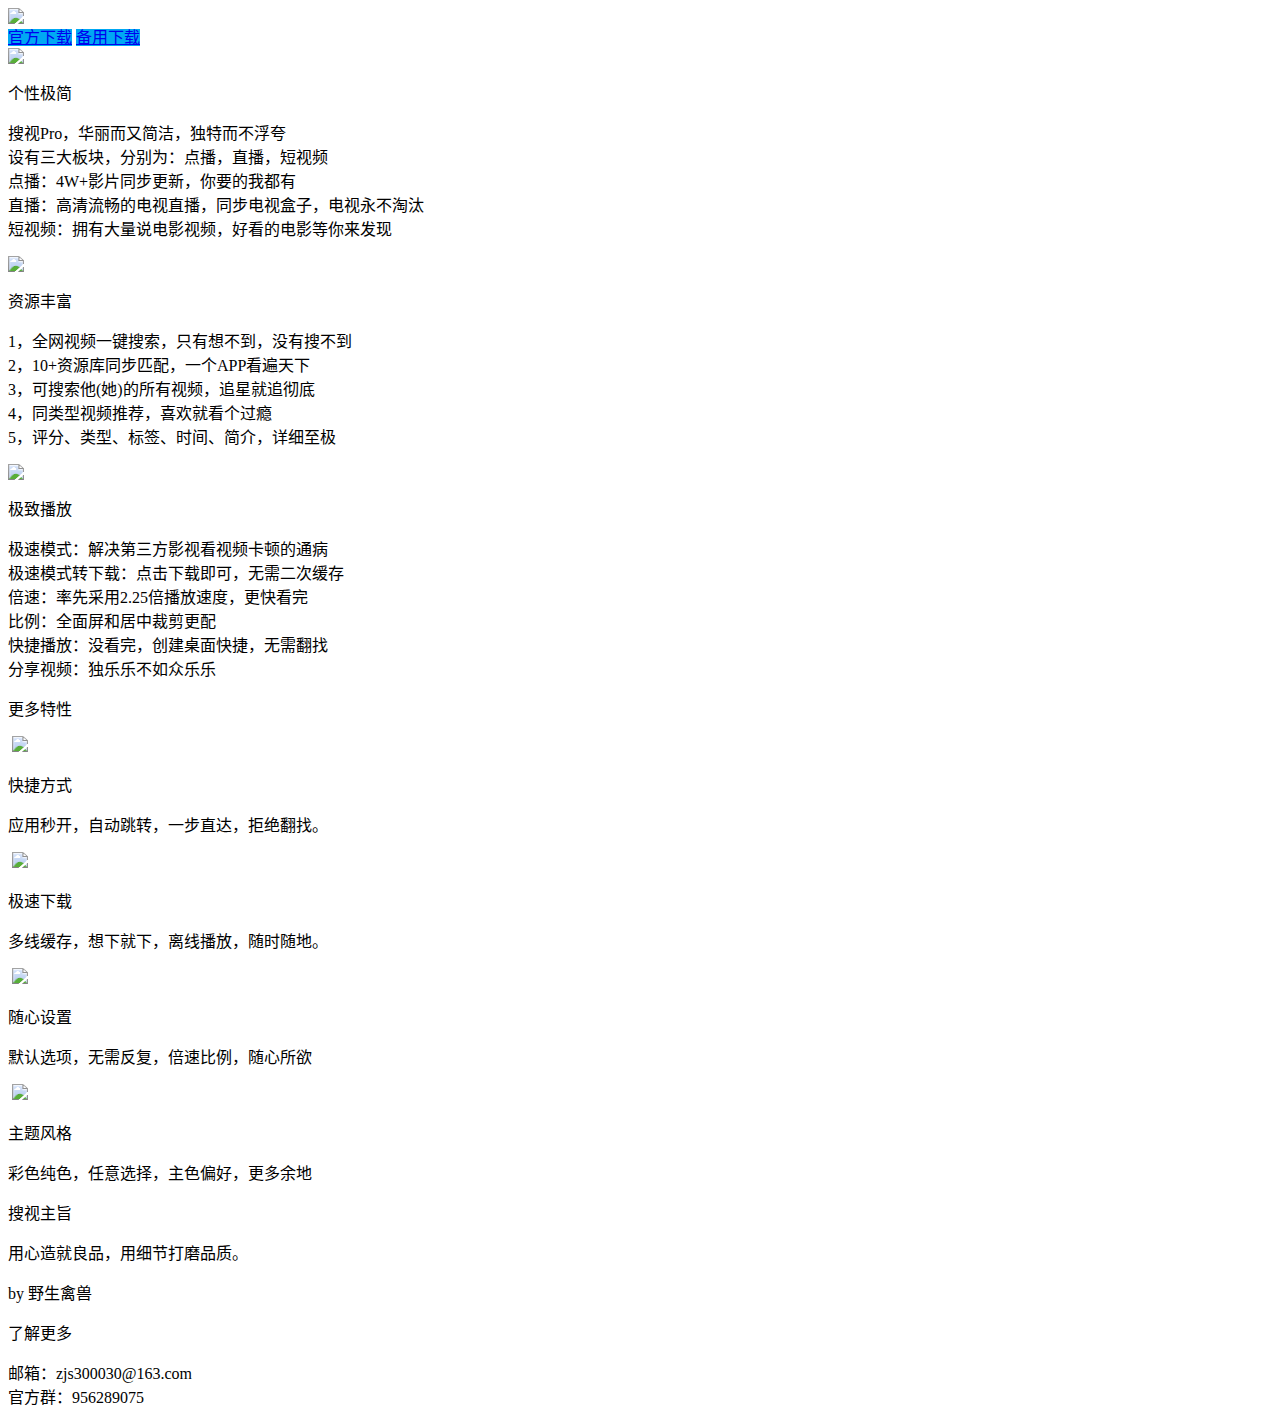
==== index.html @ 490534d6 "Update index.html" ====
<html lang="zh-cn">
  
  <head>
    <meta http-equiv="content-type" content="text/html; charset=utf-8">
    <meta http-equiv="Cache-Control" content="no-transform">
    <meta http-equiv="Cache-Control" content="no-siteapp">
    <meta content="width=device-width,initial-scale=1,maximum-scale=1,user-scalable=0" name="viewport">
    <title>搜视Pro官网 - 崇尚质量与速度的第三方影视播放器，搜视Pro唯一官方网站</title>
    <meta name="description" content="Via浏览器，让你肆意享用简洁清爽、快速高效的手机浏览器。充分发挥广告拦截、插件等先进技术，达到”简单””好用”的设计初衷。">
    <meta name="keywords" content="via,browser,viabrowser">
    <link rel="stylesheet" href="./html/css/style.css">
    <link rel="stylesheet" href="./html/css/pure-min.css">
    <link rel="stylesheet" href="./html/css/grids-responsive-min.css"></head>
  
  <body>
  
    <div class="pure-g container align-center">
      <div class="pure-u-1">
       	<img class="screenshot" src="./html/image/title.png">
      </div>
      <div class="pure-u-1">
        <a class="app-download text-content center" style="background:#00a8f3" target="blank" href="./htm/download.html">官方下载</a>
        <a class="app-download text-content center" style="background:#00a8f3" target="blank" href="https://play.google.com/store/apps/details?id=mark.via.gp">备用下载</a>
      </div>
    </div>
    
    <div class="pure-g container align-center">
      <div class="pure-u-1 pure-u-md-2-3">
        <img class="screenshot" src="./html/image/page-home.png"></div>
      <div class="pure-u-1 pure-u-md-1-3">
        <p class="box-title text-title">个性极简</p>
        <p class="function-content text-content left">搜视Pro，华丽而又简洁，独特而不浮夸<br>设有三大板块，分别为：点播，直播，短视频<br>点播：4W+影片同步更新，你要的我都有<br>直播：高清流畅的电视直播，同步电视盒子，电视永不淘汰<br>短视频：拥有大量说电影视频，好看的电影等你来发现</p></div>
    </div>
    
    <div class="pure-g container align-center">
      <div class="pure-u-1 pure-u-md-2-3">
        <img class="screenshot" src="./html/image/page-search.png"></div>
      <div class="pure-u-1 pure-u-md-1-3">
        <p class="box-title text-title">资源丰富</p>
        <p class="function-content text-content left">1，全网视频一键搜索，只有想不到，没有搜不到<br>2，10+资源库同步匹配，一个APP看遍天下<br>3，可搜索他(她)的所有视频，追星就追彻底<br>4，同类型视频推荐，喜欢就看个过瘾<br>5，评分、类型、标签、时间、简介，详细至极</p></div>
    </div>
    
    <div class="pure-g container align-center">
      <div class="pure-u-1 pure-u-md-2-3">
        <img class="screenshot" src="./html/image/page-player.png"></div>
      <div class="pure-u-1 pure-u-md-1-3">
        <p class="box-title text-title">极致播放</p>
        <p class="function-content text-content left">极速模式：解决第三方影视看视频卡顿的通病<br>极速模式转下载：点击下载即可，无需二次缓存<br>倍速：率先采用2.25倍播放速度，更快看完<br>比例：全面屏和居中裁剪更配<br>快捷播放：没看完，创建桌面快捷，无需翻找<br>分享视频：独乐乐不如众乐乐</p></div>
    </div>
    
    <div class="pure-g container">
      <div class="pure-u-1">
        <p class="box-title-center text-title">更多特性</p></div>
      
      <div class="pure-u-1 pure-u-sm-1-2 pure-u-md-1-4">
        <img src="" class="feature-image">
        <img class="screenshot" src="./html/image/page-shortcut.png">
        <p class="feature-title text-title-sm">快捷方式</p>
        <p class="feature-desc text-content">应用秒开，自动跳转，一步直达，拒绝翻找。</p></div>
     
      <div class="pure-u-1 pure-u-sm-1-2 pure-u-md-1-4">
        <img src="" class="feature-image">
        <img class="screenshot" src="./html/image/page-download.png">
        <p class="feature-title text-title-sm">极速下载</p>
        <p class="feature-desc text-content">多线缓存，想下就下，离线播放，随时随地。</p></div>
     
      <div class="pure-u-1 pure-u-sm-1-2 pure-u-md-1-4">
        <img src="" class="feature-image">
        <img class="screenshot" src="./html/image/page-setting.png">
        <p class="feature-title text-title-sm">随心设置</p>
        <p class="feature-desc text-content">默认选项，无需反复，倍速比例，随心所欲</p></div>
     
     <div class="pure-u-1 pure-u-sm-1-2 pure-u-md-1-4">
        <img src="" class="feature-image">
        <img class="screenshot" src="./html/image/page-theme.png">
        <p class="feature-title text-title-sm">主题风格</p>
        <p class="feature-desc text-content">彩色纯色，任意选择，主色偏好，更多余地</p></div>
     
    </div>
    
    <div class="pure-g container">
      <div class="pure-u-1">
        <p class="box-title text-title">搜视主旨</p></div>
      
      <div class="pure-u-1">
        <p class="comment-content text-content left">用心造就良品，用细节打磨品质。</p>
        <p class="comment-author right">
          <span class="comment-author-name text-content">by 野生禽兽</span></p>
      </div>
      
    </div>
    
    <div class="pure-g container">
      <div class="pure-u-1">
        <p class="box-title-center text-title">了解更多</p></div>
      <div class="pure-u-1">
        <p class="about-content text-content center">邮箱：zjs300030@163.com
          <br>官方群：956289075
          </p>
      </div>
    </div>
    
  </body>

</html>
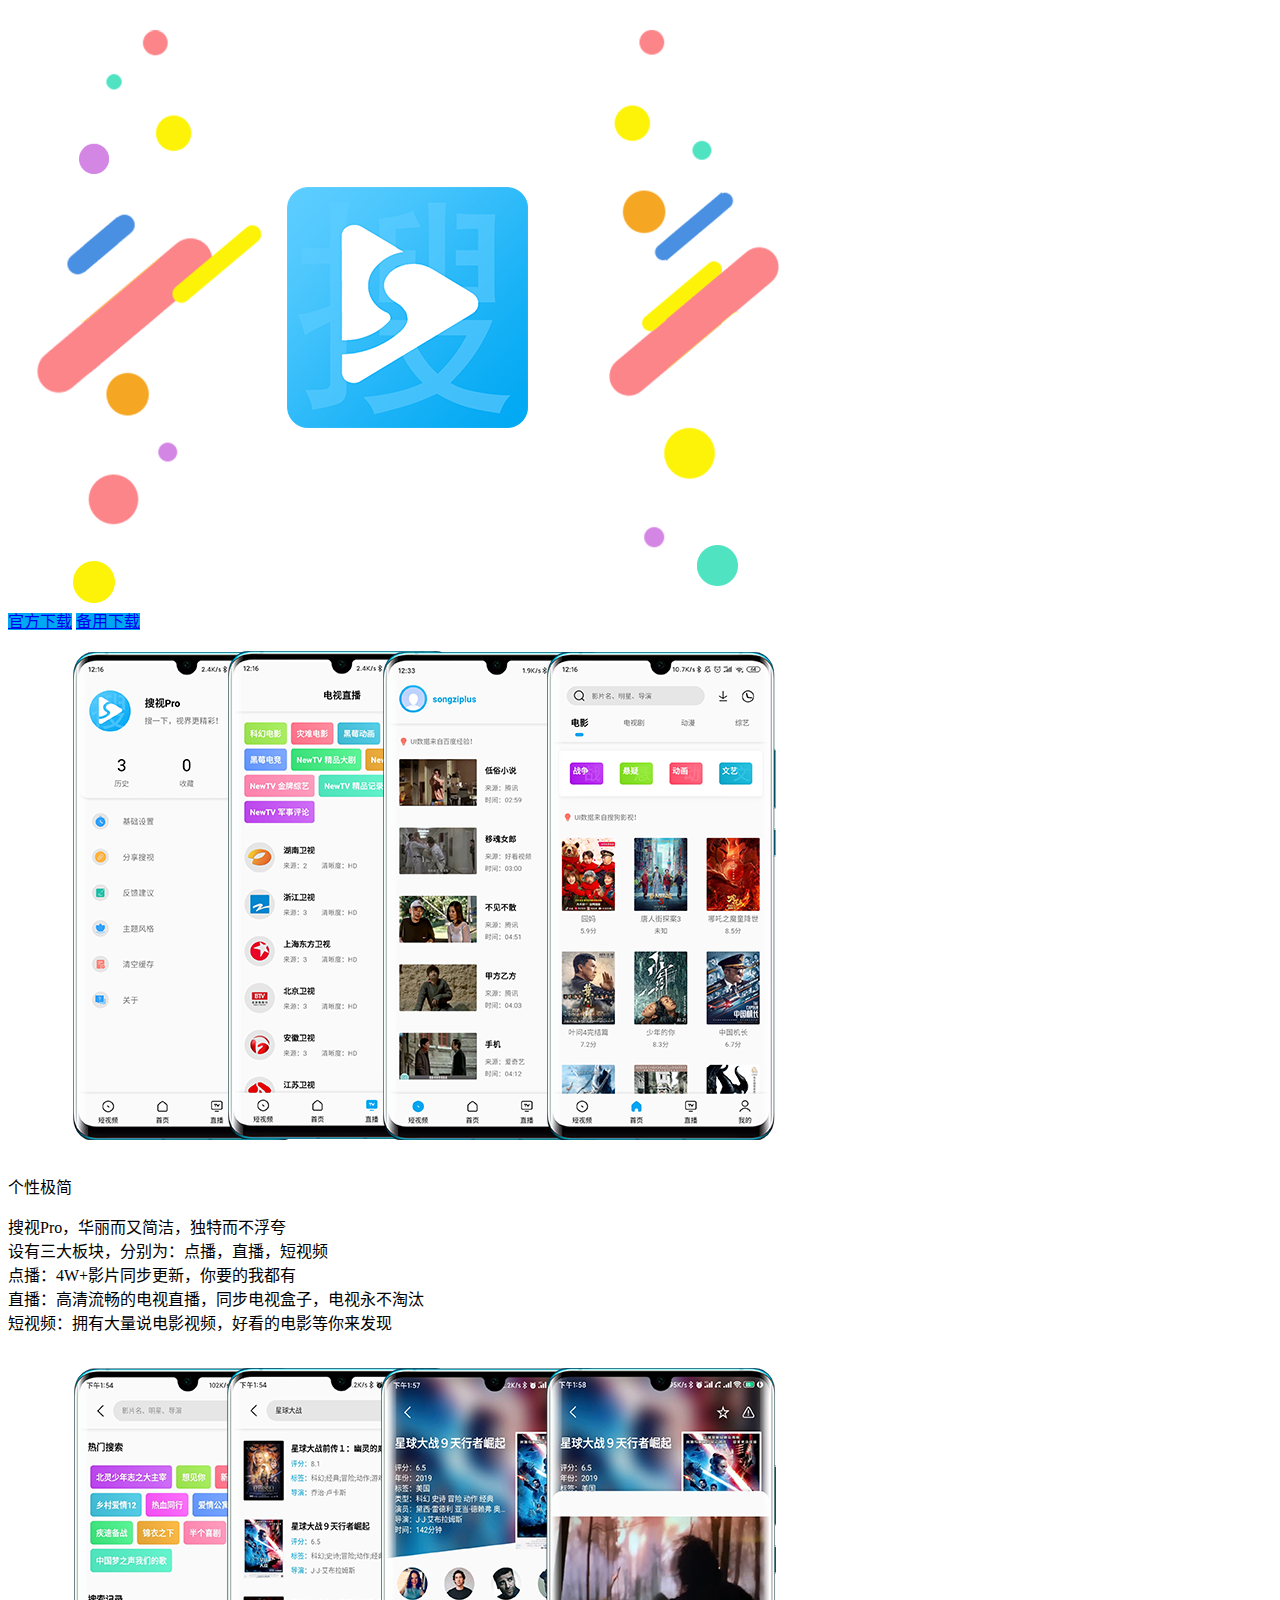
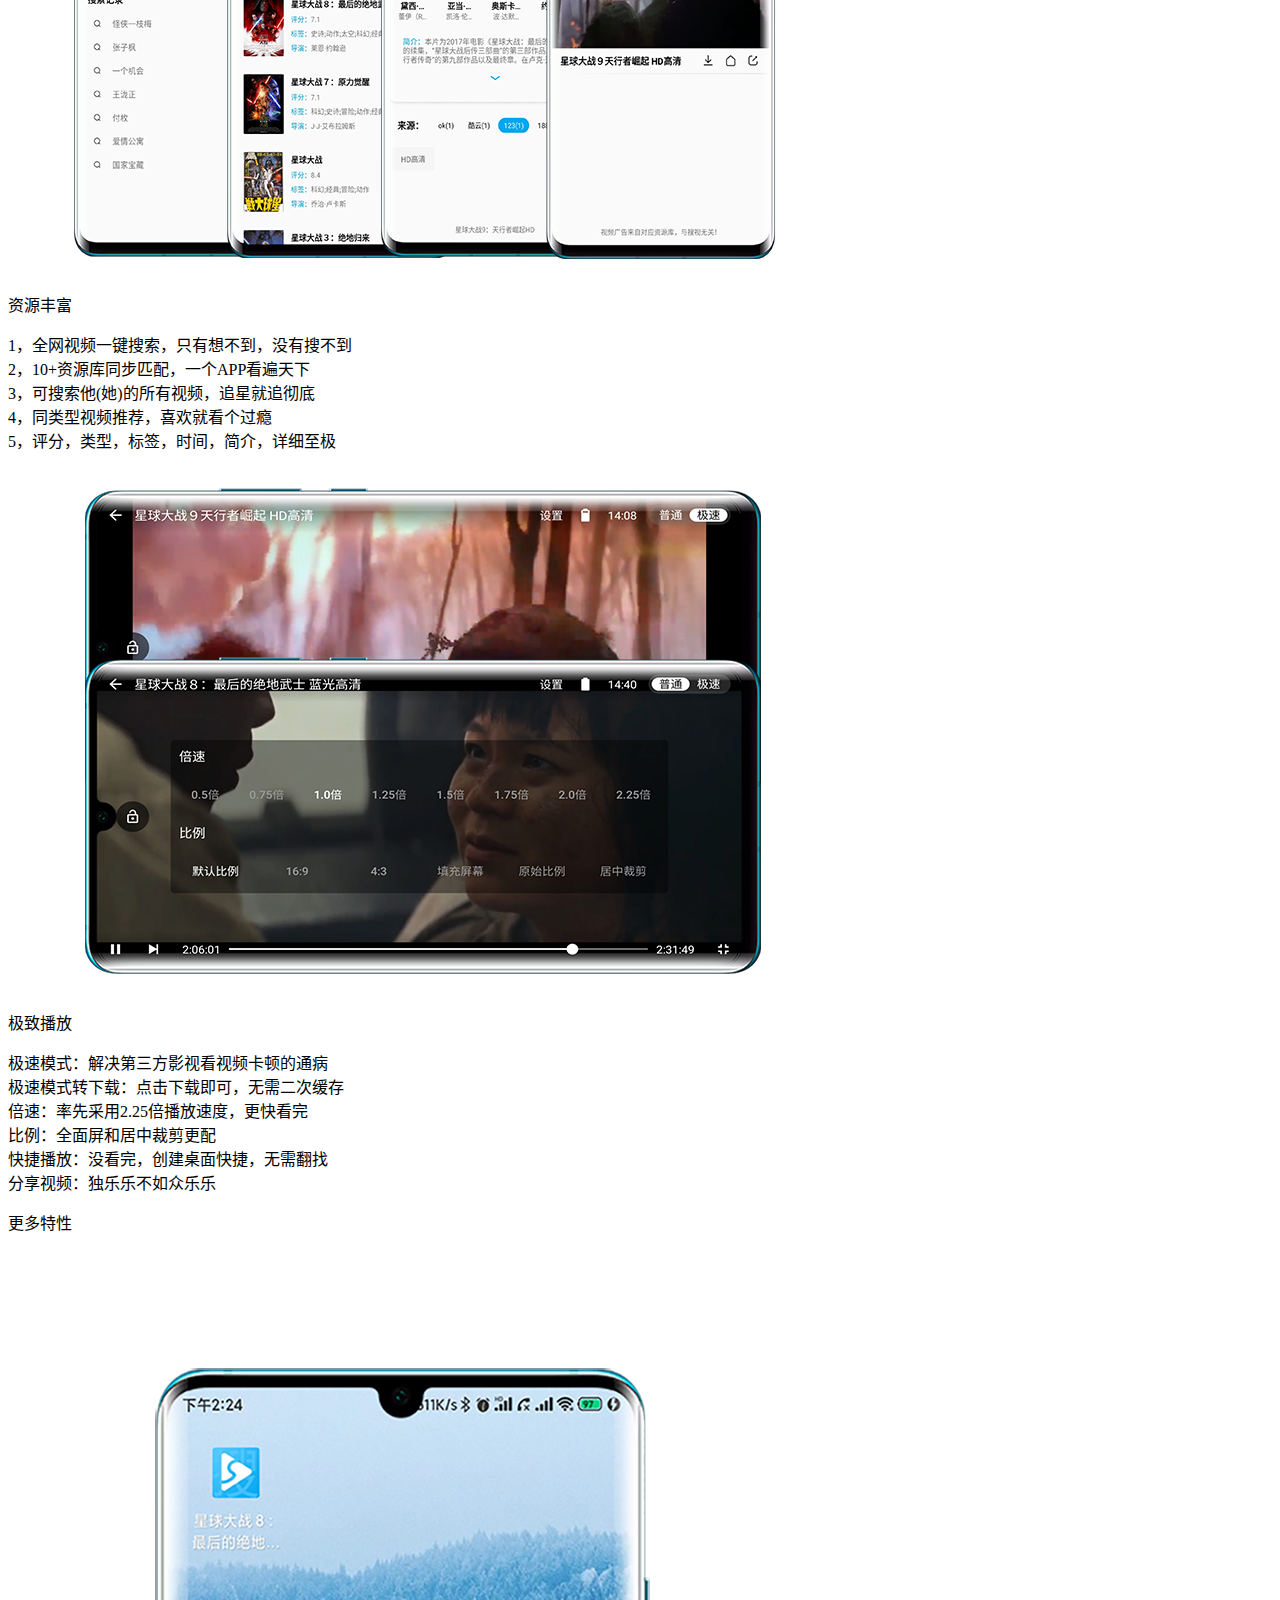
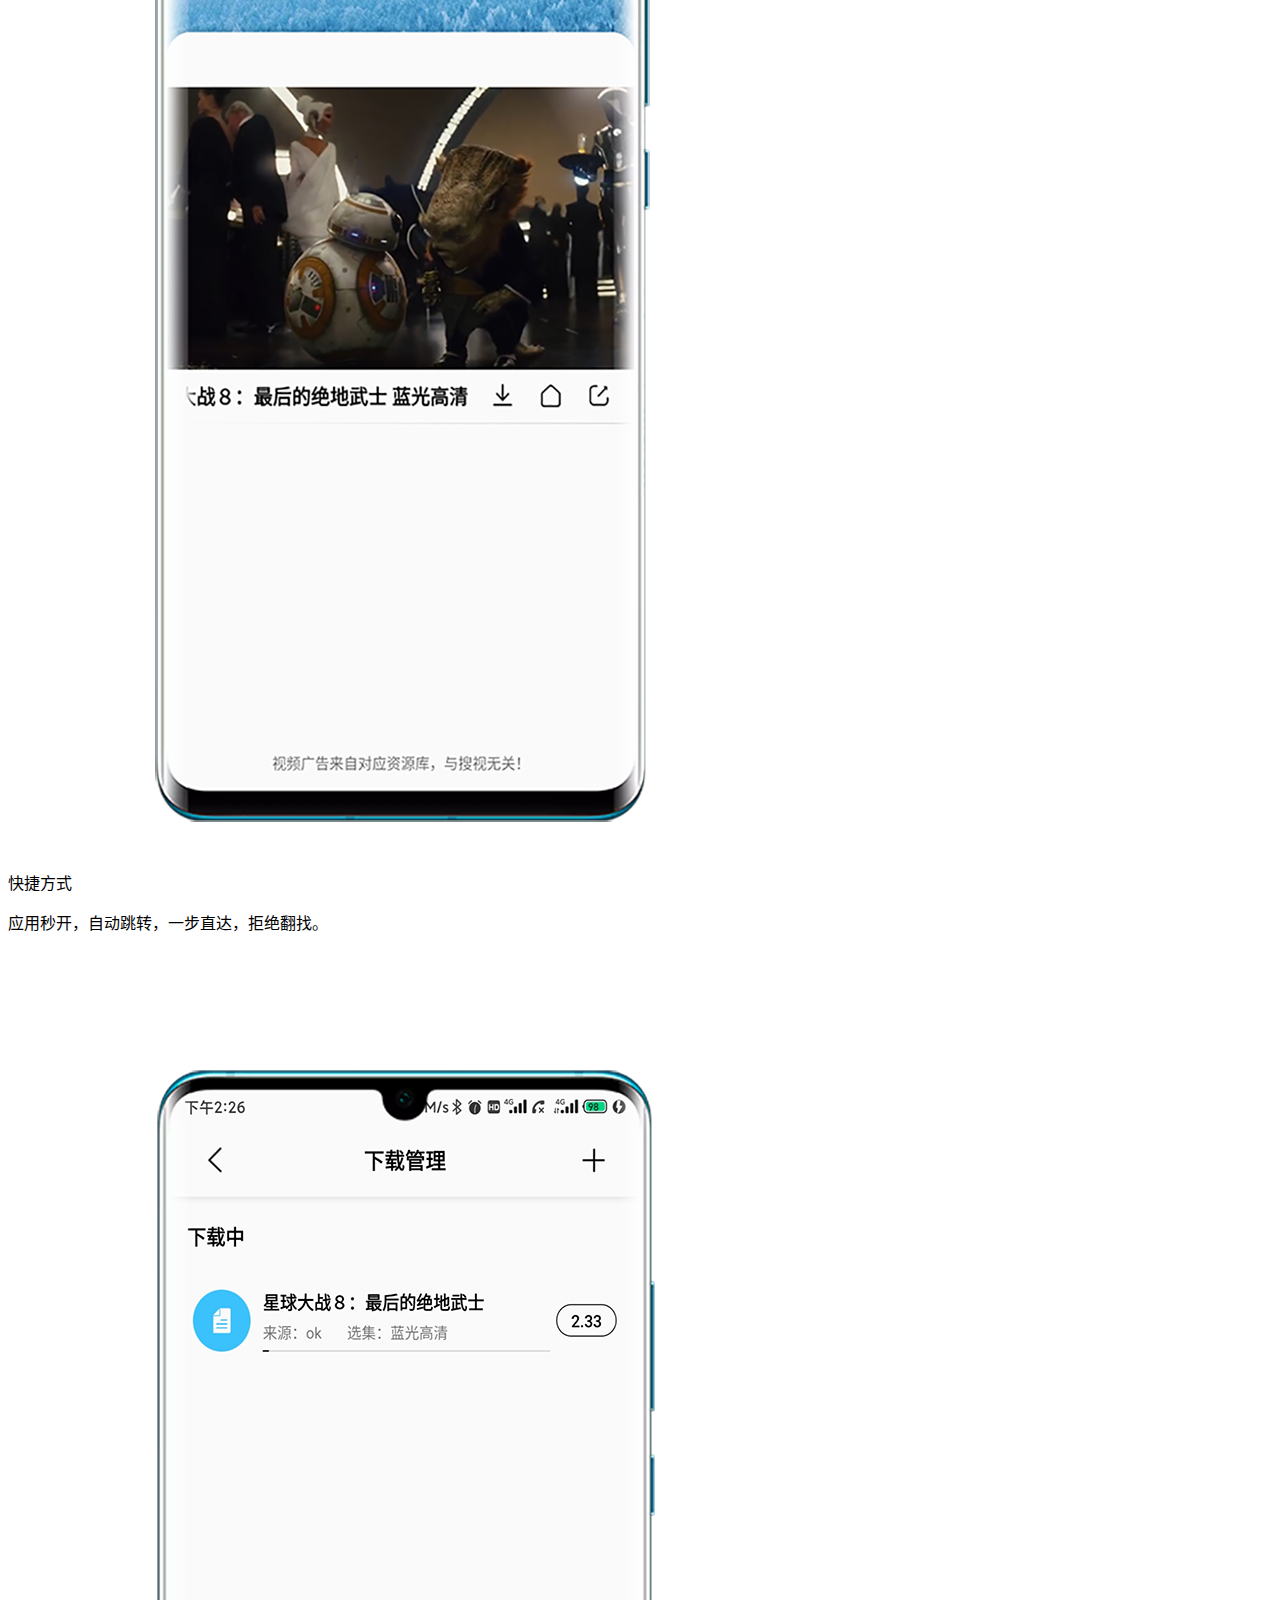
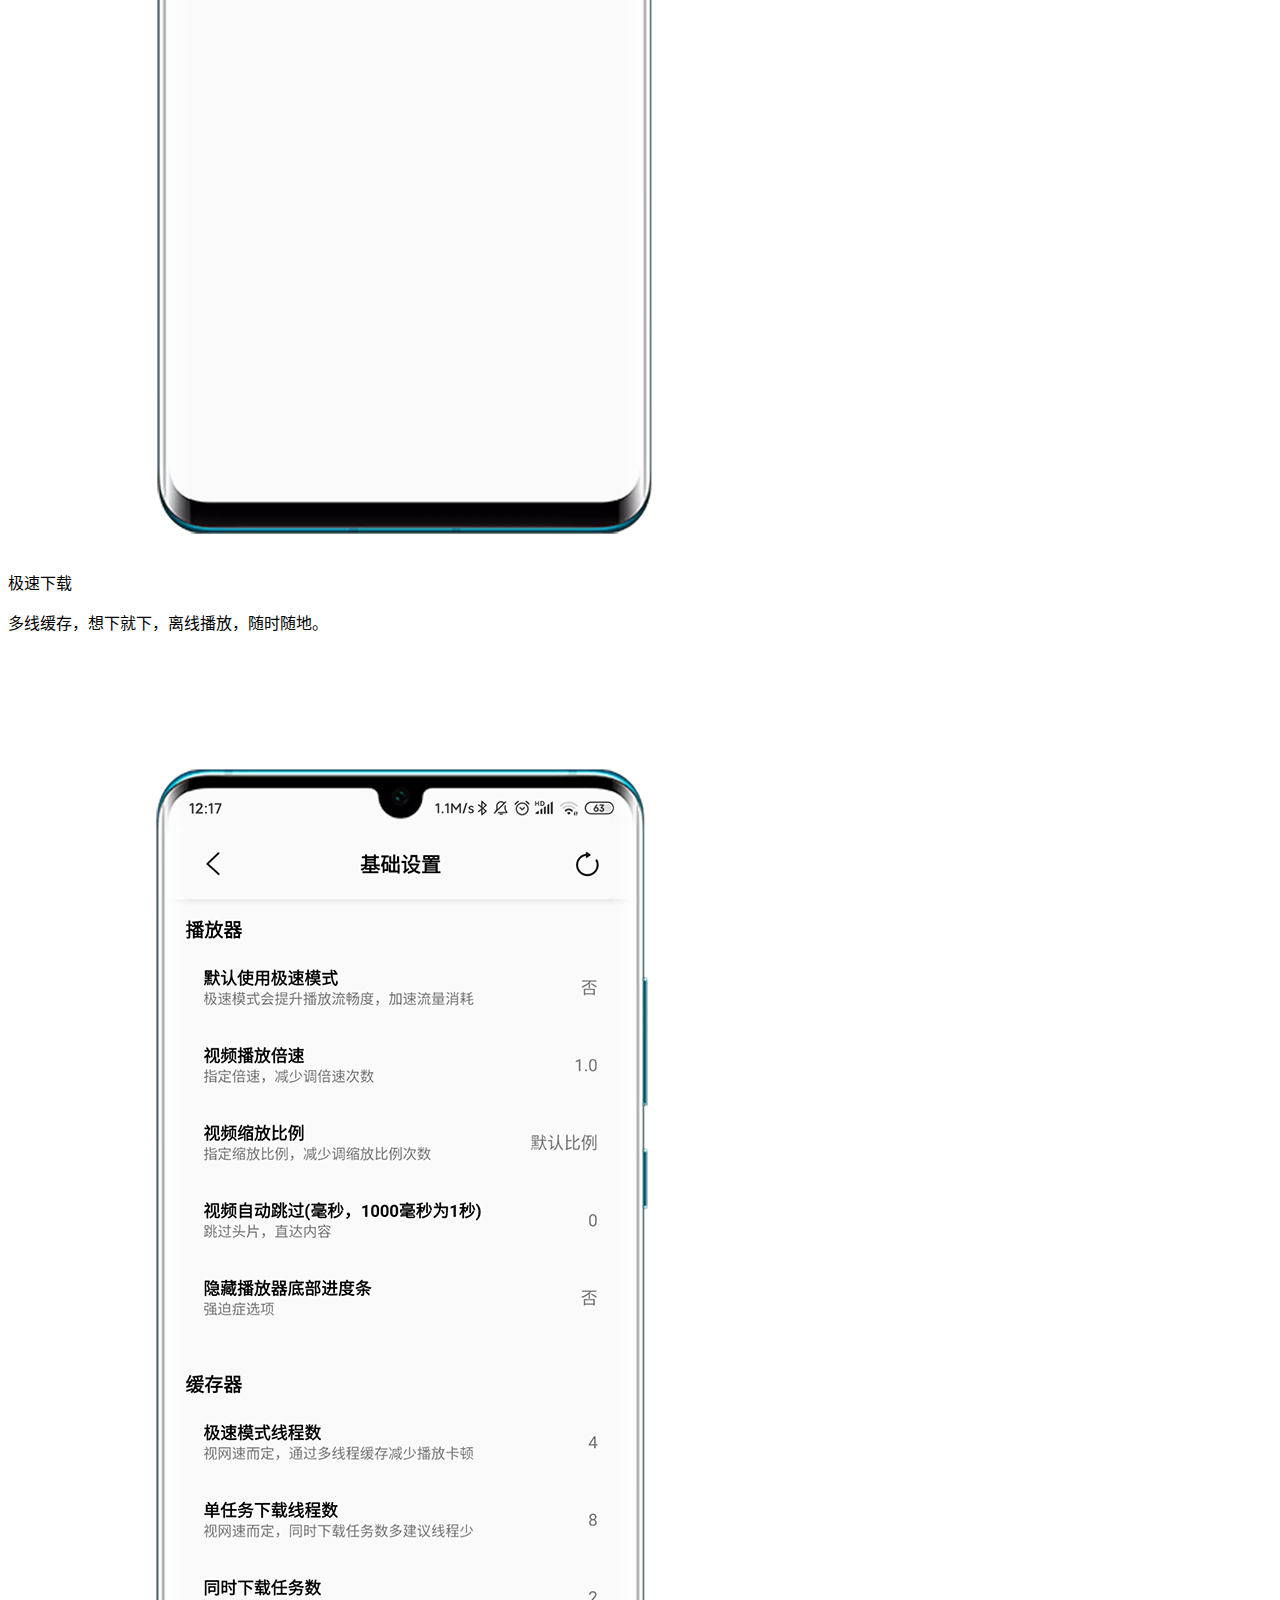
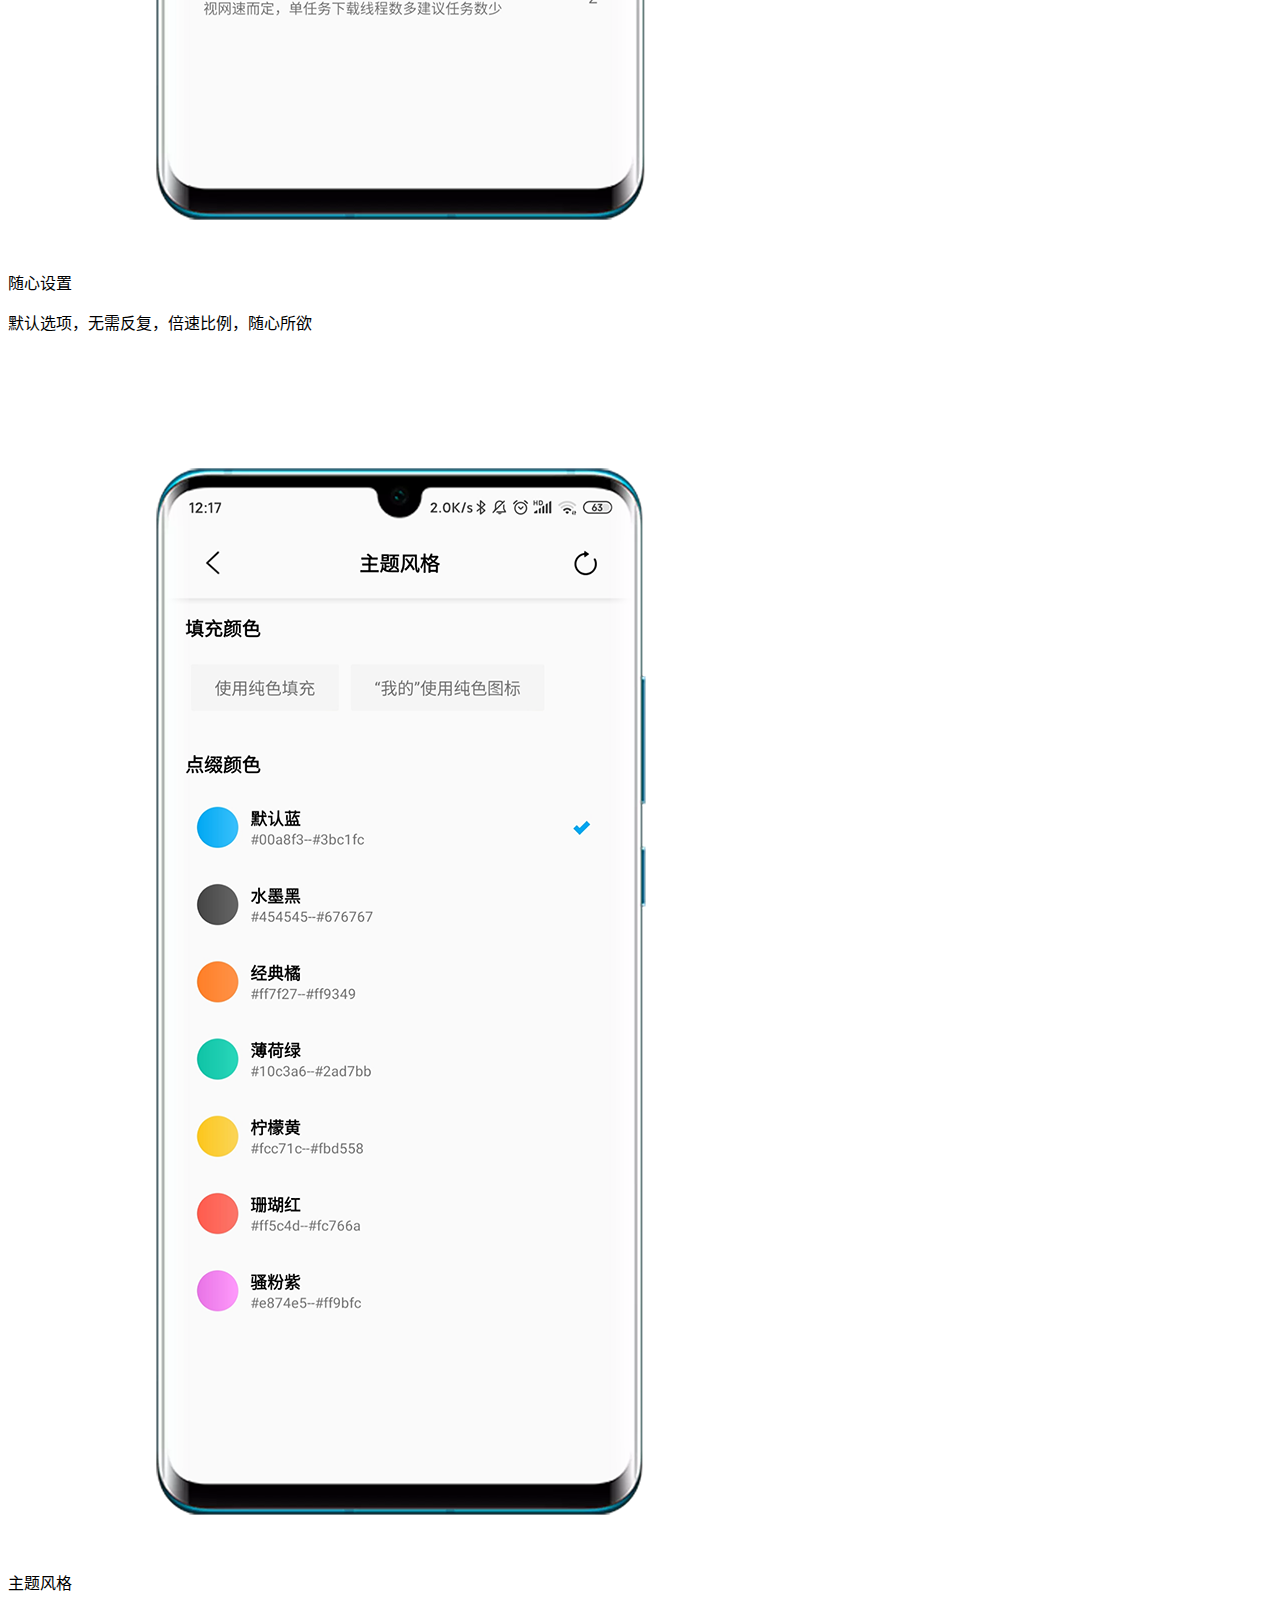
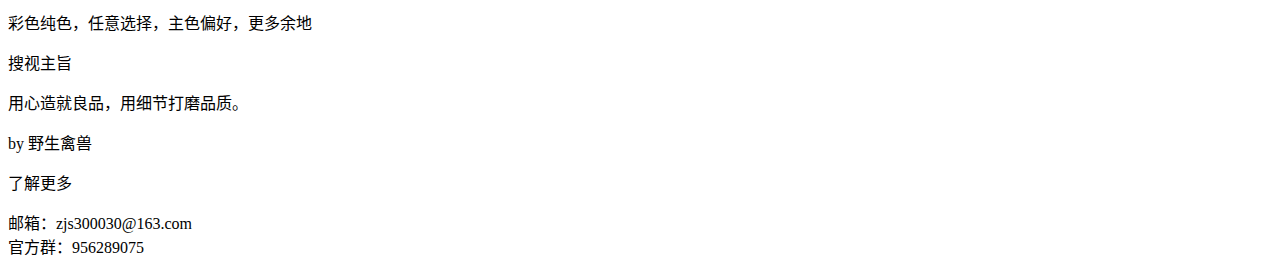
==== commit 777a9140: "Update index.html" ====
--- a/index.html
+++ b/index.html
@@ -19,8 +19,8 @@
        	<img class="screenshot" src="./html/image/title.png">
       </div>
       <div class="pure-u-1">
-        <a class="app-download text-content center" style="background:#00a8f3" target="blank" href="./htm/download.html">官方下载</a>
-        <a class="app-download text-content center" style="background:#00a8f3" target="blank" href="https://play.google.com/store/apps/details?id=mark.via.gp">备用下载</a>
+        <a class="app-download text-content center" style="background:#00a8f3" target="blank" href="./html/download.html">官方下载</a>
+        <a class="app-download text-content center" style="background:#00a8f3" target="blank" href="./html/download.html">备用下载</a>
       </div>
     </div>
     
@@ -37,7 +37,7 @@
         <img class="screenshot" src="./html/image/page-search.png"></div>
       <div class="pure-u-1 pure-u-md-1-3">
         <p class="box-title text-title">资源丰富</p>
-        <p class="function-content text-content left">1，全网视频一键搜索，只有想不到，没有搜不到<br>2，10+资源库同步匹配，一个APP看遍天下<br>3，可搜索他(她)的所有视频，追星就追彻底<br>4，同类型视频推荐，喜欢就看个过瘾<br>5，评分、类型、标签、时间、简介，详细至极</p></div>
+        <p class="function-content text-content left">1，全网视频一键搜索，只有想不到，没有搜不到<br>2，10+资源库同步匹配，一个APP看遍天下<br>3，可搜索他(她)的所有视频，追星就追彻底<br>4，同类型视频推荐，喜欢就看个过瘾<br>5，评分，类型，标签，时间，简介，详细至极</p></div>
     </div>
     
     <div class="pure-g container align-center">
@@ -100,6 +100,30 @@
       </div>
     </div>
     
+     <script>
+
+  	var _mtac = {};
+
+  	(function() {
+
+  		var mta = document.createElement("script");
+
+  		mta.src = "//pingjs.qq.com/h5/stats.js?v2.0.4";
+
+  		mta.setAttribute("name", "MTAH5");
+
+  		mta.setAttribute("sid", "500706825");
+
+
+
+  		var s = document.getElementsByTagName("script")[0];
+
+  		s.parentNode.insertBefore(mta, s);
+
+  	})();
+
+</script>
+    
   </body>
 
 </html>
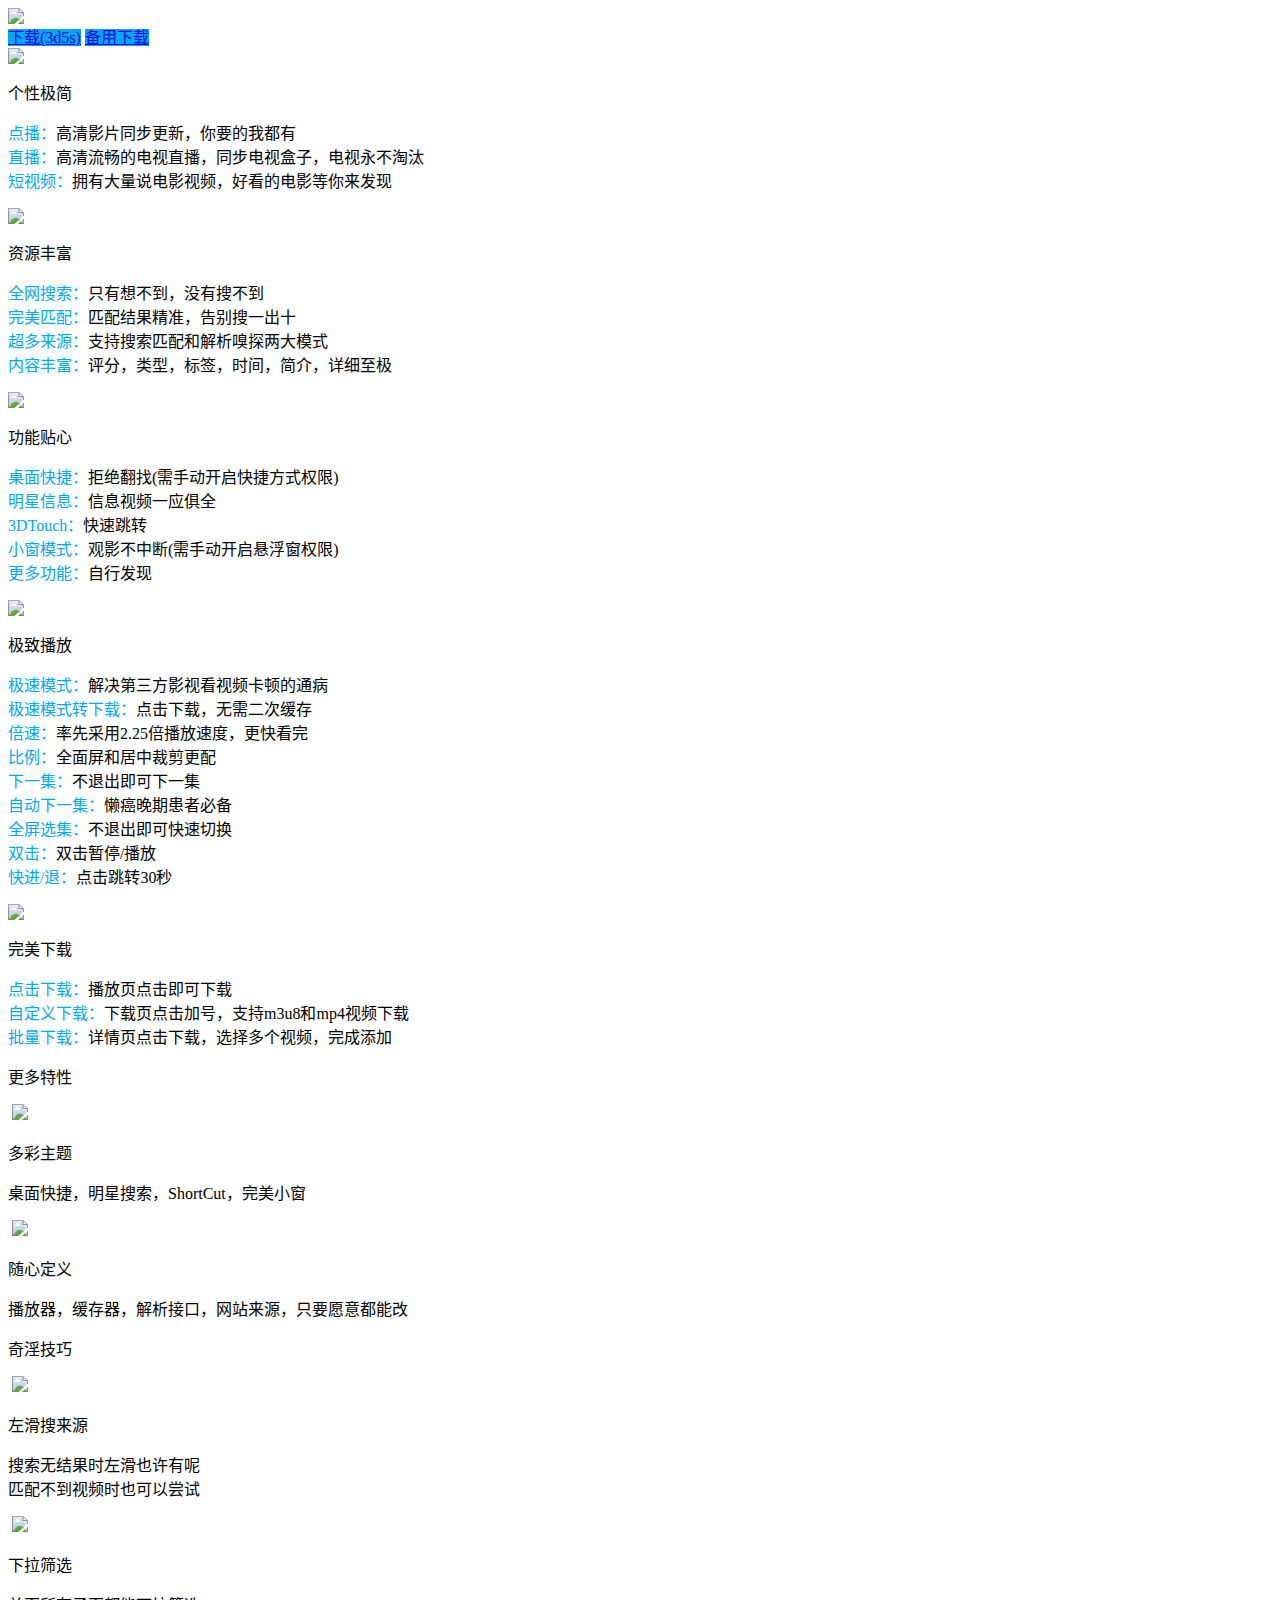
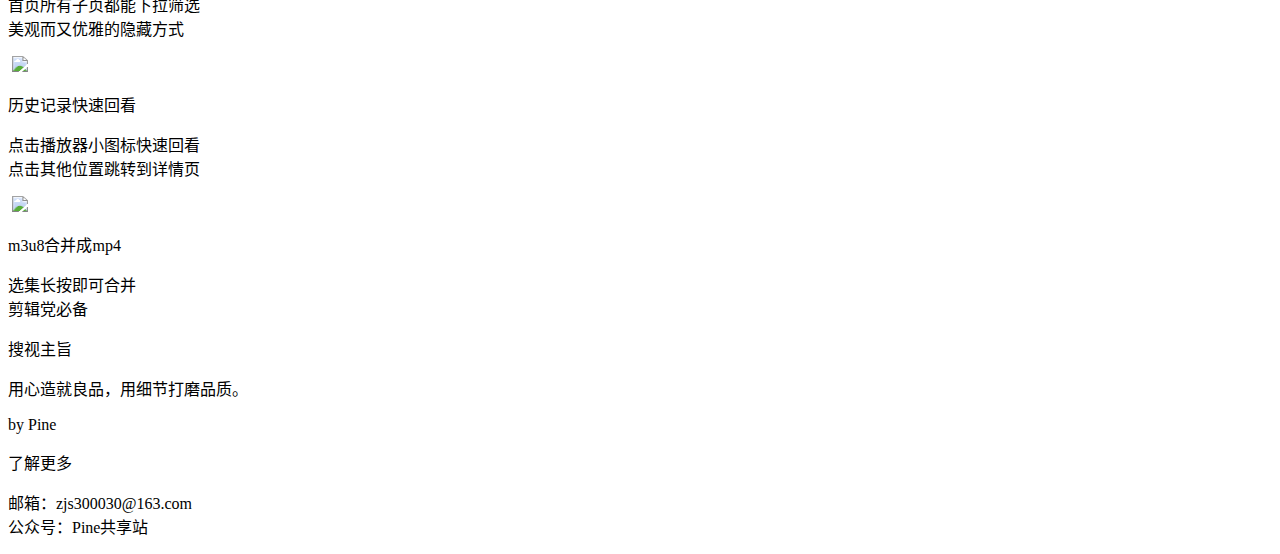
==== commit 7ef3d855: "Update index.html" ====
--- a/index.html
+++ b/index.html
@@ -5,78 +5,140 @@
     <meta http-equiv="Cache-Control" content="no-transform">
     <meta http-equiv="Cache-Control" content="no-siteapp">
     <meta content="width=device-width,initial-scale=1,maximum-scale=1,user-scalable=0" name="viewport">
-    <title>搜视Pro官网 - 崇尚质量与速度的第三方影视播放器，搜视Pro唯一官方网站</title>
-    <meta name="description" content="Via浏览器，让你肆意享用简洁清爽、快速高效的手机浏览器。充分发挥广告拦截、插件等先进技术，达到”简单””好用”的设计初衷。">
+    <title>搜视Pro官网</title>
+    <meta name="description" content="崇尚质量与速度的第三方影视播放器，搜视Pro唯一官方网站">
     <meta name="keywords" content="via,browser,viabrowser">
-    <link rel="stylesheet" href="./html/css/style.css">
-    <link rel="stylesheet" href="./html/css/pure-min.css">
-    <link rel="stylesheet" href="./html/css/grids-responsive-min.css"></head>
+    <meta name="referrer" content="no-referrer" /> <!--可以让img标签预加载网络图片-->
+    <link rel="stylesheet" href="https://viayoo.com/zh-cn/css/style.css">
+    <link rel="stylesheet" href="https://cdnjs.cloudflare.com/ajax/libs/pure/1.0.0/pure-min.css">
+    <link rel="stylesheet" href="https://cdnjs.cloudflare.com/ajax/libs/pure/1.0.0/grids-responsive-min.css"></head>
   
   <body>
   
     <div class="pure-g container align-center">
       <div class="pure-u-1">
-       	<img class="screenshot" src="./html/image/title.png">
+       	<img class="screenshot" src="https://s3.ax1x.com/2020/11/12/BxPmTS.png">
       </div>
       <div class="pure-u-1">
-        <a class="app-download text-content center" style="background:#00a8f3" target="blank" href="./html/download.html">官方下载</a>
-        <a class="app-download text-content center" style="background:#00a8f3" target="blank" href="./html/download.html">备用下载</a>
+        <a class="app-download text-content center" style="background:#00a8f3" target="blank" href="https://sonice.lanzous.com/b015f44fa">下载(3d5s)</a>
+        <a class="app-download text-content center" style="background:#00a8f3" target="blank" href="https://share.weiyun.com/bpS9aZyt
+">备用下载</a>
       </div>
     </div>
     
-    <div class="pure-g container align-center">
-      <div class="pure-u-1 pure-u-md-2-3">
-        <img class="screenshot" src="./html/image/page-home.png"></div>
-      <div class="pure-u-1 pure-u-md-1-3">
-        <p class="box-title text-title">个性极简</p>
-        <p class="function-content text-content left">搜视Pro，华丽而又简洁，独特而不浮夸<br>设有三大板块，分别为：点播，直播，短视频<br>点播：4W+影片同步更新，你要的我都有<br>直播：高清流畅的电视直播，同步电视盒子，电视永不淘汰<br>短视频：拥有大量说电影视频，好看的电影等你来发现</p></div>
-    </div>
     
     <div class="pure-g container align-center">
       <div class="pure-u-1 pure-u-md-2-3">
-        <img class="screenshot" src="./html/image/page-search.png"></div>
+        <img class="screenshot" src="https://mmbiz.qpic.cn/mmbiz_png/583p0dMpJD03RyDl6Qc76JNeOLCWRmMJz0FMPYoUFCrduEyib0atgkCibQE0k8uZuEbdX3430RrmoSSPRibWZRbag/0?wx_fmt=png"></div>
       <div class="pure-u-1 pure-u-md-1-3">
-        <p class="box-title text-title">资源丰富</p>
-        <p class="function-content text-content left">1，全网视频一键搜索，只有想不到，没有搜不到<br>2，10+资源库同步匹配，一个APP看遍天下<br>3，可搜索他(她)的所有视频，追星就追彻底<br>4，同类型视频推荐，喜欢就看个过瘾<br>5，评分，类型，标签，时间，简介，详细至极</p></div>
+        <p class="box-title text-title">个性极简</p>
+        <p class="function-content text-content left"><font color="00a8f3">点播：</font>高清影片同步更新，你要的我都有<br><font color="00a8f3">直播：</font>高清流畅的电视直播，同步电视盒子，电视永不淘汰<br><font color="00a8f3">短视频：</font>拥有大量说电影视频，好看的电影等你来发现</p></div>
     </div>
+    
     
     <div class="pure-g container align-center">
       <div class="pure-u-1 pure-u-md-2-3">
-        <img class="screenshot" src="./html/image/page-player.png"></div>
+        <img class="screenshot" src="https://mmbiz.qpic.cn/mmbiz_png/583p0dMpJD03RyDl6Qc76JNeOLCWRmMJluQfGx4x0g5h5Sjp46PAhCb32NjnPY0bzehCuIrsvVDU50Ro5BSC5Q/0?wx_fmt=png"></div>
+      <div class="pure-u-1 pure-u-md-1-3">
+        <p class="box-title text-title">资源丰富</p>
+        <p class="function-content text-content left"><font color="00a8f3">全网搜索：</font>只有想不到，没有搜不到<br><font color="00a8f3">完美匹配：</font>匹配结果精准，告别搜一出十<br><font color="00a8f3">超多来源：</font>支持搜索匹配和解析嗅探两大模式<br><font color="00a8f3">内容丰富：</font>评分，类型，标签，时间，简介，详细至极</p></div>
+    </div>
+    
+     
+    <div class="pure-g container align-center">
+      <div class="pure-u-1 pure-u-md-2-3">
+        <img class="screenshot" src="https://mmbiz.qpic.cn/mmbiz_png/583p0dMpJD03RyDl6Qc76JNeOLCWRmMJ3LNSh2GV1SLhVDBYr7ic847a5N2GcZgDjoibpHgCbPPwKHED8Eg1yPsA/0?wx_fmt=png"></div>
+      <div class="pure-u-1 pure-u-md-1-3">
+        <p class="box-title text-title">功能贴心</p>
+        <p class="function-content text-content left"><font color="00a8f3">桌面快捷：</font>拒绝翻找(需手动开启快捷方式权限)<br><font color="00a8f3">明星信息：</font>信息视频一应俱全<br><font color="00a8f3">3DTouch：</font>快速跳转<br><font color="00a8f3">小窗模式：</font>观影不中断(需手动开启悬浮窗权限)<br><font color="00a8f3">更多功能：</font>自行发现</p></div>
+    </div>
+    
+    
+    <div class="pure-g container align-center">
+      <div class="pure-u-1 pure-u-md-2-3">
+        <img class="screenshot" src="https://mmbiz.qpic.cn/mmbiz_png/583p0dMpJD03RyDl6Qc76JNeOLCWRmMJNatndY8dsrb3iaiak2CUWkWPmKjBDBBWWn0zqMHrSHVWN1BGYT3hsUyQ/0?wx_fmt=png"></div>
       <div class="pure-u-1 pure-u-md-1-3">
         <p class="box-title text-title">极致播放</p>
-        <p class="function-content text-content left">极速模式：解决第三方影视看视频卡顿的通病<br>极速模式转下载：点击下载即可，无需二次缓存<br>倍速：率先采用2.25倍播放速度，更快看完<br>比例：全面屏和居中裁剪更配<br>快捷播放：没看完，创建桌面快捷，无需翻找<br>分享视频：独乐乐不如众乐乐</p></div>
+        <p class="function-content text-content left"><font color="00a8f3">极速模式：</font>解决第三方影视看视频卡顿的通病<br><font color="00a8f3">极速模式转下载：</font>点击下载，无需二次缓存<br><font color="00a8f3">倍速：</font>率先采用2.25倍播放速度，更快看完<br><font color="00a8f3">比例：</font>全面屏和居中裁剪更配<br><font color="00a8f3">下一集：</font>不退出即可下一集<br><font color="00a8f3">自动下一集：</font>懒癌晚期患者必备<br><font color="00a8f3">全屏选集：</font>不退出即可快速切换<br><font color="00a8f3">双击：</font>双击暂停/播放<br><font color="00a8f3">快进/退：</font>点击跳转30秒</p></div>
     </div>
+    
+    
+    
+      <div class="pure-g container align-center">
+      <div class="pure-u-1 pure-u-md-2-3">
+        <img class="screenshot" src="https://mmbiz.qpic.cn/mmbiz_png/583p0dMpJD03RyDl6Qc76JNeOLCWRmMJTj5HODqFdkXlqHb9K5Ssv76iaN4j0ibQ6bctabpJCFc8Lqtr4Rb06mYA/0?wx_fmt=png"></div>
+      <div class="pure-u-1 pure-u-md-1-3">
+        <p class="box-title text-title">完美下载</p>
+        <p class="function-content text-content left"><font color="00a8f3">点击下载：</font>播放页点击即可下载<br><font color="00a8f3">自定义下载：</font>下载页点击加号，支持m3u8和mp4视频下载<br><font color="00a8f3">批量下载：</font>详情页点击下载，选择多个视频，完成添加</p></div>
+    </div>
+    
+    
+    
+      
+     
+    
+    
     
     <div class="pure-g container">
       <div class="pure-u-1">
         <p class="box-title-center text-title">更多特性</p></div>
       
-      <div class="pure-u-1 pure-u-sm-1-2 pure-u-md-1-4">
+      
+      <div class="pure-u-1 pure-u-sm-1-2">
         <img src="" class="feature-image">
-        <img class="screenshot" src="./html/image/page-shortcut.png">
-        <p class="feature-title text-title-sm">快捷方式</p>
-        <p class="feature-desc text-content">应用秒开，自动跳转，一步直达，拒绝翻找。</p></div>
+        <img class="screenshot" src="https://mmbiz.qpic.cn/mmbiz_png/583p0dMpJD03RyDl6Qc76JNeOLCWRmMJATEAZlZ4EUphMcxIzvSA6vyJXjiaJ0rRxKwb5w66wDA9GicE9nlIjozg/0?wx_fmt=png">
+        <p class="feature-title text-title-sm">多彩主题</p>
+        <p class="feature-desc text-content">桌面快捷，明星搜索，ShortCut，完美小窗</p></div>
      
-      <div class="pure-u-1 pure-u-sm-1-2 pure-u-md-1-4">
+     <div class="pure-u-1 pure-u-sm-1-2">
         <img src="" class="feature-image">
-        <img class="screenshot" src="./html/image/page-download.png">
-        <p class="feature-title text-title-sm">极速下载</p>
-        <p class="feature-desc text-content">多线缓存，想下就下，离线播放，随时随地。</p></div>
-     
-      <div class="pure-u-1 pure-u-sm-1-2 pure-u-md-1-4">
-        <img src="" class="feature-image">
-        <img class="screenshot" src="./html/image/page-setting.png">
-        <p class="feature-title text-title-sm">随心设置</p>
-        <p class="feature-desc text-content">默认选项，无需反复，倍速比例，随心所欲</p></div>
-     
-     <div class="pure-u-1 pure-u-sm-1-2 pure-u-md-1-4">
-        <img src="" class="feature-image">
-        <img class="screenshot" src="./html/image/page-theme.png">
-        <p class="feature-title text-title-sm">主题风格</p>
-        <p class="feature-desc text-content">彩色纯色，任意选择，主色偏好，更多余地</p></div>
+        <img class="screenshot" src="https://mmbiz.qpic.cn/mmbiz_png/583p0dMpJD03RyDl6Qc76JNeOLCWRmMJFWQO6aCbVicUwmYdNUHSqOz5mPDnl5VgIgtiaAsmlSpSga93FxicbDOYQ/0?wx_fmt=png">
+        <p class="feature-title text-title-sm">随心定义</p>
+        <p class="feature-desc text-content">播放器，缓存器，解析接口，网站来源，只要愿意都能改</p></div>
      
     </div>
+    
+    
+    
+    
+    
+      <div class="pure-g container">
+      <div class="pure-u-1">
+        <p class="box-title-center text-title">奇淫技巧</p></div>
+      
+      
+     <div class="pure-u-1 pure-u-sm-1-2 pure-u-sm-1-4">
+        <img src="" class="feature-image">
+        <img class="screenshot" src="https://mmbiz.qpic.cn/mmbiz_png/583p0dMpJD03RyDl6Qc76JNeOLCWRmMJE3FhU3vgLmjQBHQcn2wxbqRhK3FXLU8c4G6qqXz4J8UupQSKPsyZpg/0?wx_fmt=png">
+        <p class="feature-title text-title-sm">左滑搜来源</p>
+        <p class="feature-desc text-content">搜索无结果时左滑也许有呢<br>匹配不到视频时也可以尝试</p></div>
+        
+         
+     <div class="pure-u-1 pure-u-sm-1-2 pure-u-sm-1-4">
+        <img src="" class="feature-image">
+        <img class="screenshot" src="https://mmbiz.qpic.cn/mmbiz_png/583p0dMpJD03RyDl6Qc76JNeOLCWRmMJoqV2v3pF2ru3Wk3iaKycuGyibzIxfcua0F9kzPRkBYEiaPRwt6qzdoF3g/0?wx_fmt=png">
+        <p class="feature-title text-title-sm">下拉筛选</p>
+        <p class="feature-desc text-content">首页所有子页都能下拉筛选<br>美观而又优雅的隐藏方式</p></div>
+        
+         
+     <div class="pure-u-1 pure-u-sm-1-2 pure-u-sm-1-4">
+        <img src="" class="feature-image">
+        <img class="screenshot" src="https://mmbiz.qpic.cn/mmbiz_png/583p0dMpJD03RyDl6Qc76JNeOLCWRmMJybC8UdlJpibEDC68ibQXd5zKUZe7qKzWEW43aZJvwKYfMhHnJ2rX7Qgg/0?wx_fmt=png">
+        <p class="feature-title text-title-sm">历史记录快速回看</p>
+        <p class="feature-desc text-content">点击播放器小图标快速回看<br>点击其他位置跳转到详情页</p></div>
+        
+         
+     <div class="pure-u-1 pure-u-sm-1-2 pure-u-sm-1-4">
+        <img src="" class="feature-image">
+        <img class="screenshot" src="https://mmbiz.qpic.cn/mmbiz_png/583p0dMpJD03RyDl6Qc76JNeOLCWRmMJq3mCI4GCgUWkH7TDaxmaOsaI3wPLLJvWpj7C6j1No8ZKIAM1JlrwRQ/0?wx_fmt=png">
+        <p class="feature-title text-title-sm">m3u8合并成mp4</p>
+        <p class="feature-desc text-content">选集长按即可合并<br>剪辑党必备</p></div>
+        
+     
+    </div>
+    
+    
+    
     
     <div class="pure-g container">
       <div class="pure-u-1">
@@ -85,7 +147,7 @@
       <div class="pure-u-1">
         <p class="comment-content text-content left">用心造就良品，用细节打磨品质。</p>
         <p class="comment-author right">
-          <span class="comment-author-name text-content">by 野生禽兽</span></p>
+          <span class="comment-author-name text-content">by Pine</span></p>
       </div>
       
     </div>
@@ -95,7 +157,7 @@
         <p class="box-title-center text-title">了解更多</p></div>
       <div class="pure-u-1">
         <p class="about-content text-content center">邮箱：zjs300030@163.com
-          <br>官方群：956289075
+          <br>公众号：Pine共享站
           </p>
       </div>
     </div>
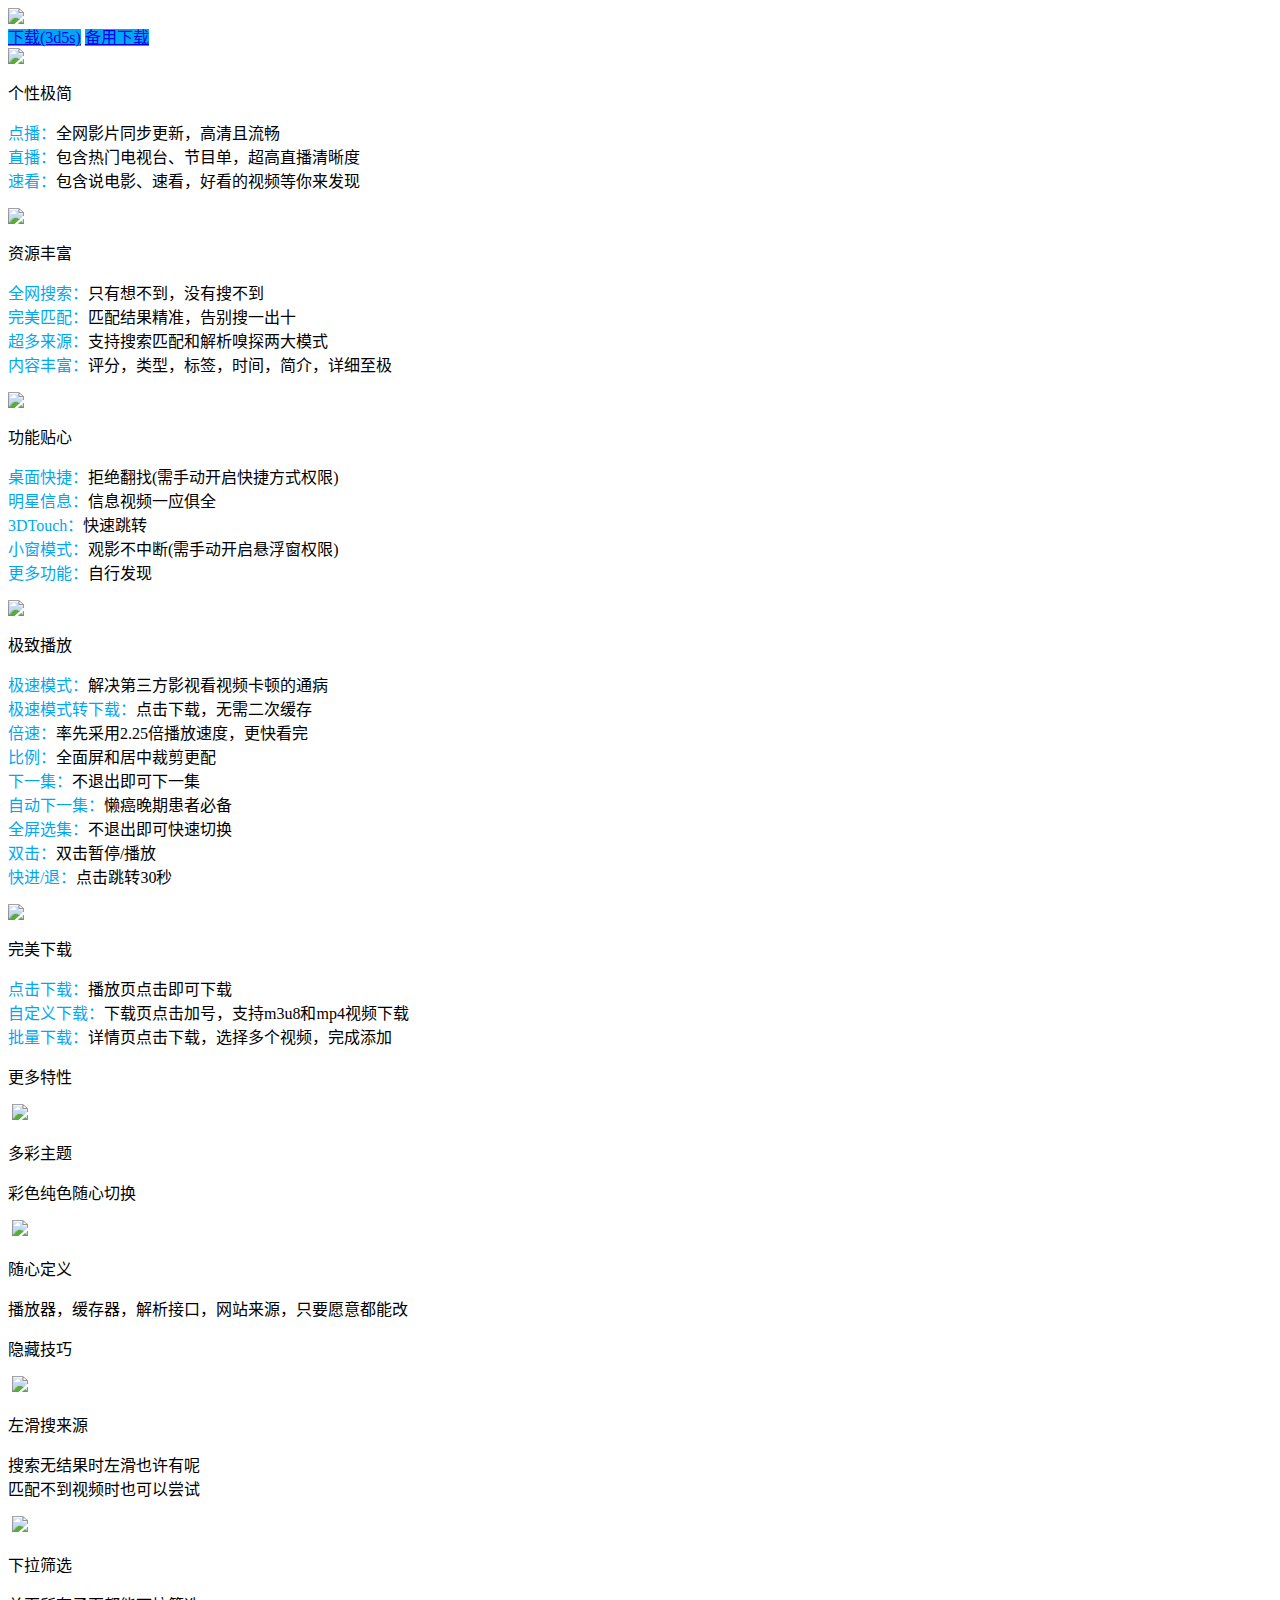
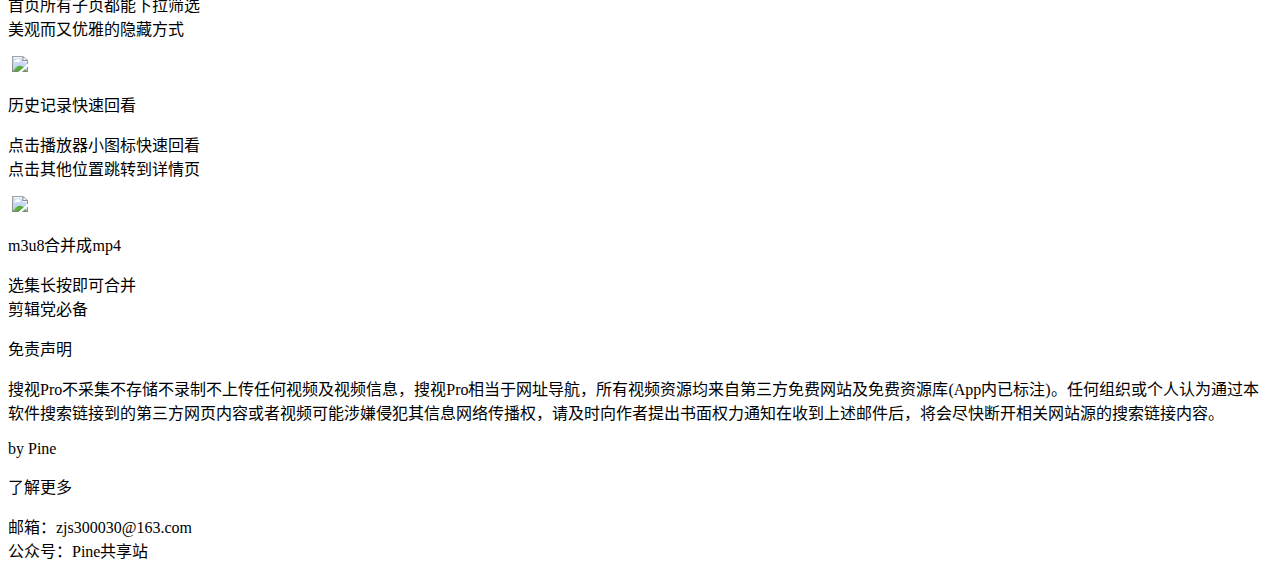
==== commit b4bab3f2: "Update index.html" ====
--- a/index.html
+++ b/index.html
@@ -1,23 +1,24 @@
 <html lang="zh-cn">
   
   <head>
-    <meta http-equiv="content-type" content="text/html; charset=utf-8">
-    <meta http-equiv="Cache-Control" content="no-transform">
-    <meta http-equiv="Cache-Control" content="no-siteapp">
-    <meta content="width=device-width,initial-scale=1,maximum-scale=1,user-scalable=0" name="viewport">
+    <meta http-equiv="content-type" content="text/html; charset=utf-8"/>
+    <meta http-equiv="Cache-Control" content="no-transform"/>
+    <meta http-equiv="Cache-Control" content="no-siteapp"/>
+    <meta content="width=device-width,initial-scale=1,maximum-scale=1,user-scalable=0" name="viewport"/>
     <title>搜视Pro官网</title>
-    <meta name="description" content="崇尚质量与速度的第三方影视播放器，搜视Pro唯一官方网站">
-    <meta name="keywords" content="via,browser,viabrowser">
+    <meta name="description" content="崇尚质量与速度的第三方影视播放器，搜视Pro唯一官方网站"/>
+    <meta name="keywords" content="via,browser,viabrowser"/>
     <meta name="referrer" content="no-referrer" /> <!--可以让img标签预加载网络图片-->
-    <link rel="stylesheet" href="https://viayoo.com/zh-cn/css/style.css">
-    <link rel="stylesheet" href="https://cdnjs.cloudflare.com/ajax/libs/pure/1.0.0/pure-min.css">
-    <link rel="stylesheet" href="https://cdnjs.cloudflare.com/ajax/libs/pure/1.0.0/grids-responsive-min.css"></head>
+    <link rel="stylesheet" href="https://viayoo.com/zh-cn/css/style.css"/>
+    <link rel="stylesheet" href="https://cdnjs.cloudflare.com/ajax/libs/pure/1.0.0/pure-min.css"/>
+    <link rel="stylesheet" href="https://cdnjs.cloudflare.com/ajax/libs/pure/1.0.0/grids-responsive-min.css"/>
+    </head>
   
   <body>
   
     <div class="pure-g container align-center">
       <div class="pure-u-1">
-       	<img class="screenshot" src="https://s3.ax1x.com/2020/11/12/BxPmTS.png">
+       	<img class="screenshot" src="https://mmbiz.qpic.cn/mmbiz_png/583p0dMpJD3Ks2vw6seFiaguRsYPdgotsaEO4KC1c84zdvMCDYLvo6Ca8GXlG49K43Klaf6IQGeFsVQZ0cWJ2Fg/0?wx_fmt=png">
       </div>
       <div class="pure-u-1">
         <a class="app-download text-content center" style="background:#00a8f3" target="blank" href="https://sonice.lanzous.com/b015f44fa">下载(3d5s)</a>
@@ -32,7 +33,7 @@
         <img class="screenshot" src="https://mmbiz.qpic.cn/mmbiz_png/583p0dMpJD03RyDl6Qc76JNeOLCWRmMJz0FMPYoUFCrduEyib0atgkCibQE0k8uZuEbdX3430RrmoSSPRibWZRbag/0?wx_fmt=png"></div>
       <div class="pure-u-1 pure-u-md-1-3">
         <p class="box-title text-title">个性极简</p>
-        <p class="function-content text-content left"><font color="00a8f3">点播：</font>高清影片同步更新，你要的我都有<br><font color="00a8f3">直播：</font>高清流畅的电视直播，同步电视盒子，电视永不淘汰<br><font color="00a8f3">短视频：</font>拥有大量说电影视频，好看的电影等你来发现</p></div>
+        <p class="function-content text-content left"><font color="00a8f3">点播：</font>全网影片同步更新，高清且流畅<br><font color="00a8f3">直播：</font>包含热门电视台、节目单，超高直播清晰度<br><font color="00a8f3">速看：</font>包含说电影、速看，好看的视频等你来发现</p></div>
     </div>
     
     
@@ -88,7 +89,7 @@
         <img src="" class="feature-image">
         <img class="screenshot" src="https://mmbiz.qpic.cn/mmbiz_png/583p0dMpJD03RyDl6Qc76JNeOLCWRmMJATEAZlZ4EUphMcxIzvSA6vyJXjiaJ0rRxKwb5w66wDA9GicE9nlIjozg/0?wx_fmt=png">
         <p class="feature-title text-title-sm">多彩主题</p>
-        <p class="feature-desc text-content">桌面快捷，明星搜索，ShortCut，完美小窗</p></div>
+        <p class="feature-desc text-content">彩色纯色随心切换</p></div>
      
      <div class="pure-u-1 pure-u-sm-1-2">
         <img src="" class="feature-image">
@@ -104,7 +105,7 @@
     
       <div class="pure-g container">
       <div class="pure-u-1">
-        <p class="box-title-center text-title">奇淫技巧</p></div>
+        <p class="box-title-center text-title">隐藏技巧</p></div>
       
       
      <div class="pure-u-1 pure-u-sm-1-2 pure-u-sm-1-4">
@@ -142,10 +143,10 @@
     
     <div class="pure-g container">
       <div class="pure-u-1">
-        <p class="box-title text-title">搜视主旨</p></div>
+        <p class="box-title text-title">免责声明</p></div>
       
       <div class="pure-u-1">
-        <p class="comment-content text-content left">用心造就良品，用细节打磨品质。</p>
+        <p class="comment-content text-content left">搜视Pro不采集不存储不录制不上传任何视频及视频信息，搜视Pro相当于网址导航，所有视频资源均来自第三方免费网站及免费资源库(App内已标注)。任何组织或个人认为通过本软件搜索链接到的第三方网页内容或者视频可能涉嫌侵犯其信息网络传播权，请及时向作者提出书面权力通知在收到上述邮件后，将会尽快断开相关网站源的搜索链接内容。</p>
         <p class="comment-author right">
           <span class="comment-author-name text-content">by Pine</span></p>
       </div>
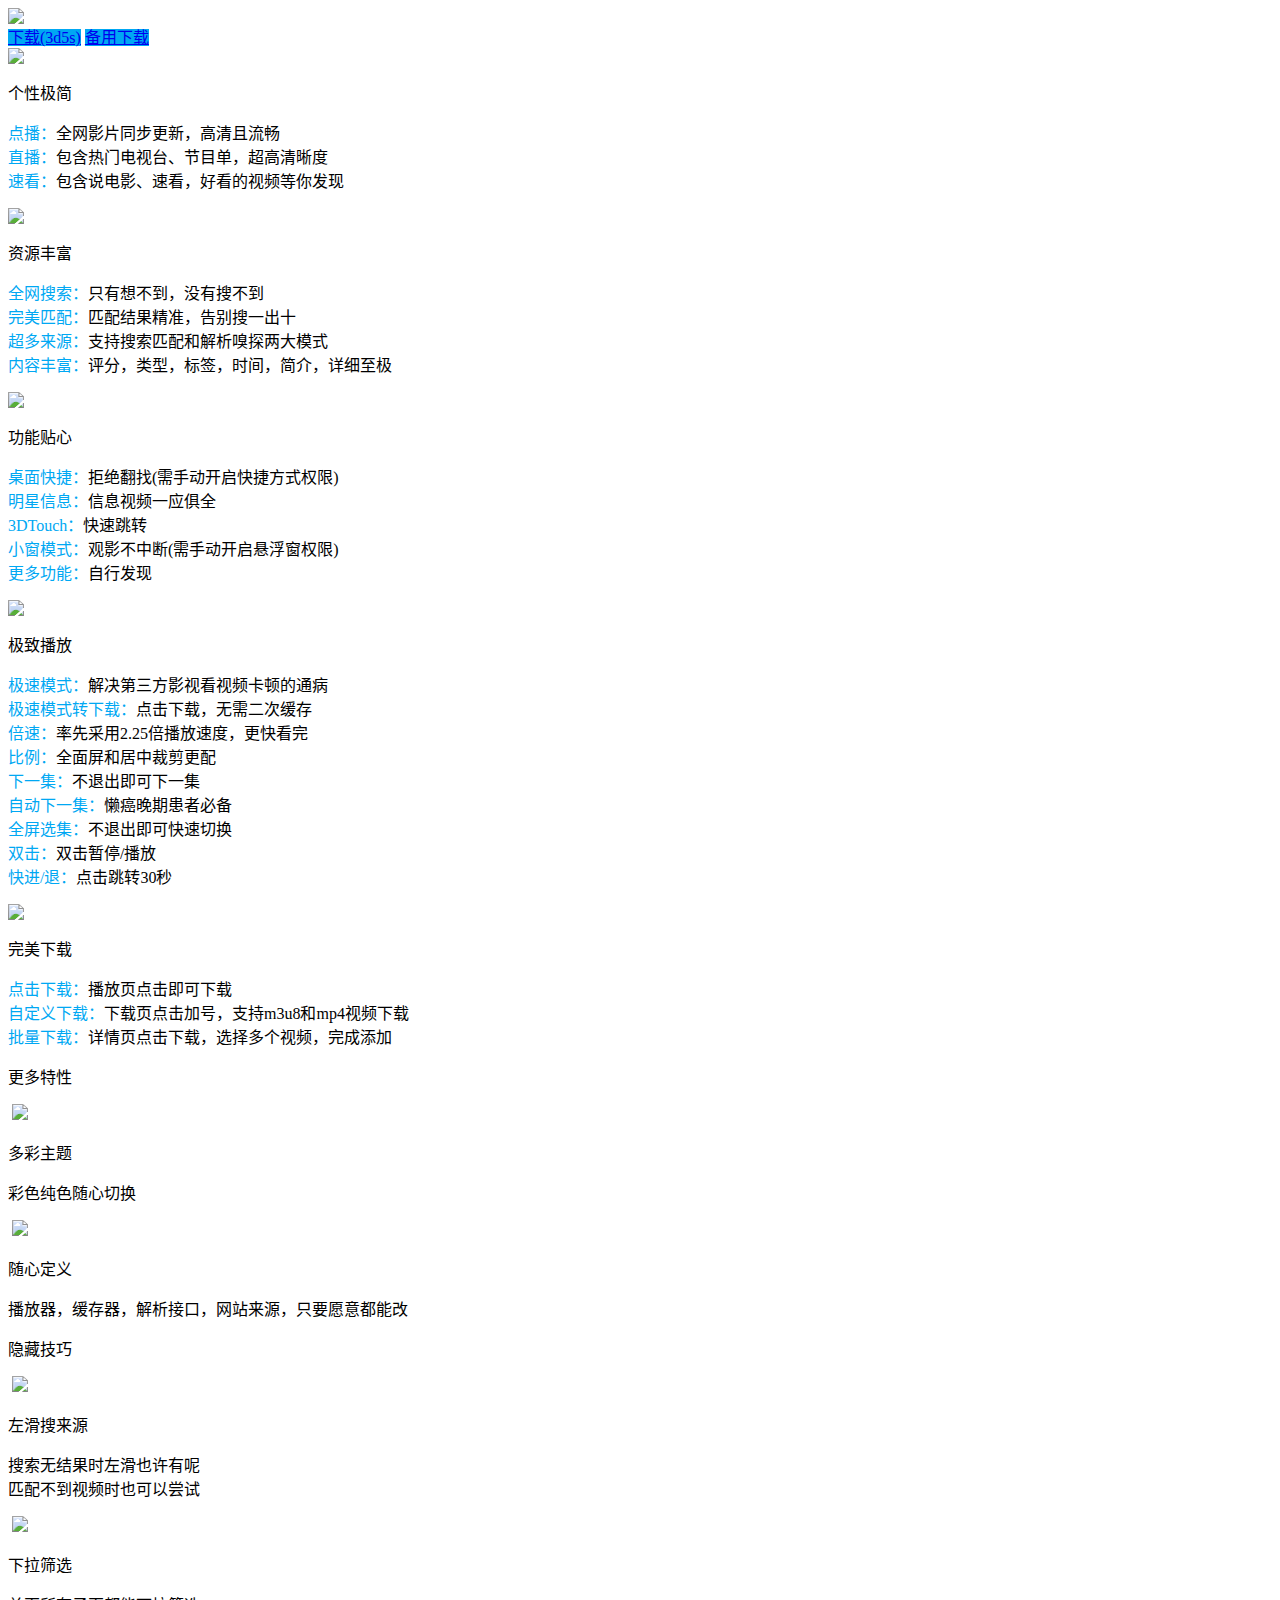
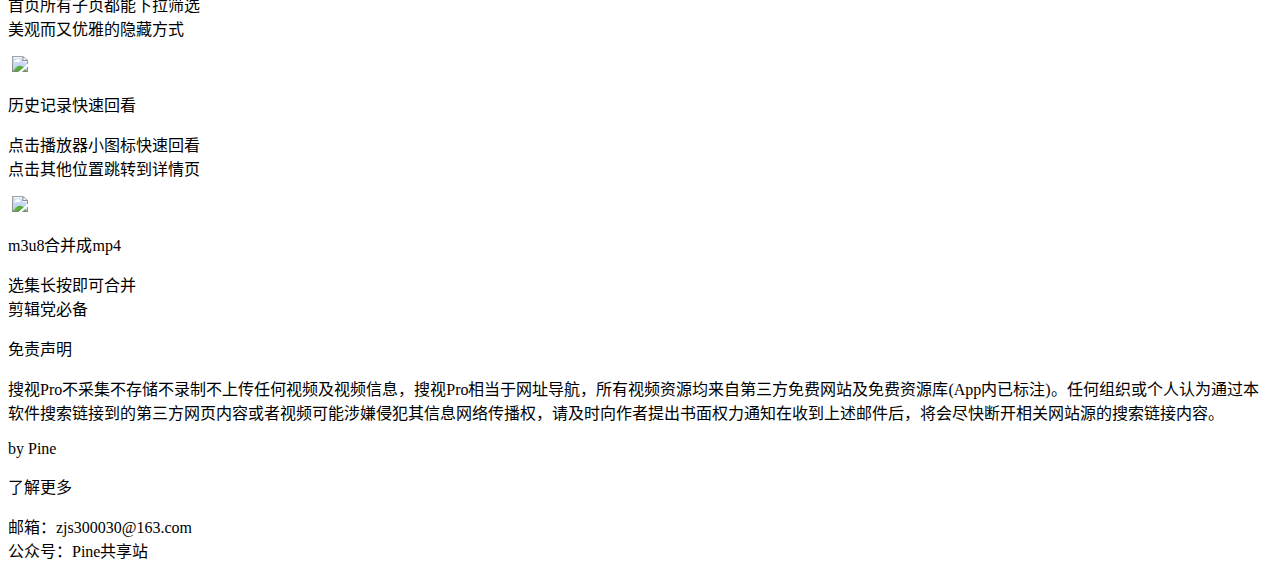
==== commit 1ad0cd76: "Update index.html" ====
--- a/index.html
+++ b/index.html
@@ -33,7 +33,7 @@
         <img class="screenshot" src="https://mmbiz.qpic.cn/mmbiz_png/583p0dMpJD03RyDl6Qc76JNeOLCWRmMJz0FMPYoUFCrduEyib0atgkCibQE0k8uZuEbdX3430RrmoSSPRibWZRbag/0?wx_fmt=png"></div>
       <div class="pure-u-1 pure-u-md-1-3">
         <p class="box-title text-title">个性极简</p>
-        <p class="function-content text-content left"><font color="00a8f3">点播：</font>全网影片同步更新，高清且流畅<br><font color="00a8f3">直播：</font>包含热门电视台、节目单，超高直播清晰度<br><font color="00a8f3">速看：</font>包含说电影、速看，好看的视频等你来发现</p></div>
+        <p class="function-content text-content left"><font color="00a8f3">点播：</font>全网影片同步更新，高清且流畅<br><font color="00a8f3">直播：</font>包含热门电视台、节目单，超高清晰度<br><font color="00a8f3">速看：</font>包含说电影、速看，好看的视频等你发现</p></div>
     </div>
     
     
